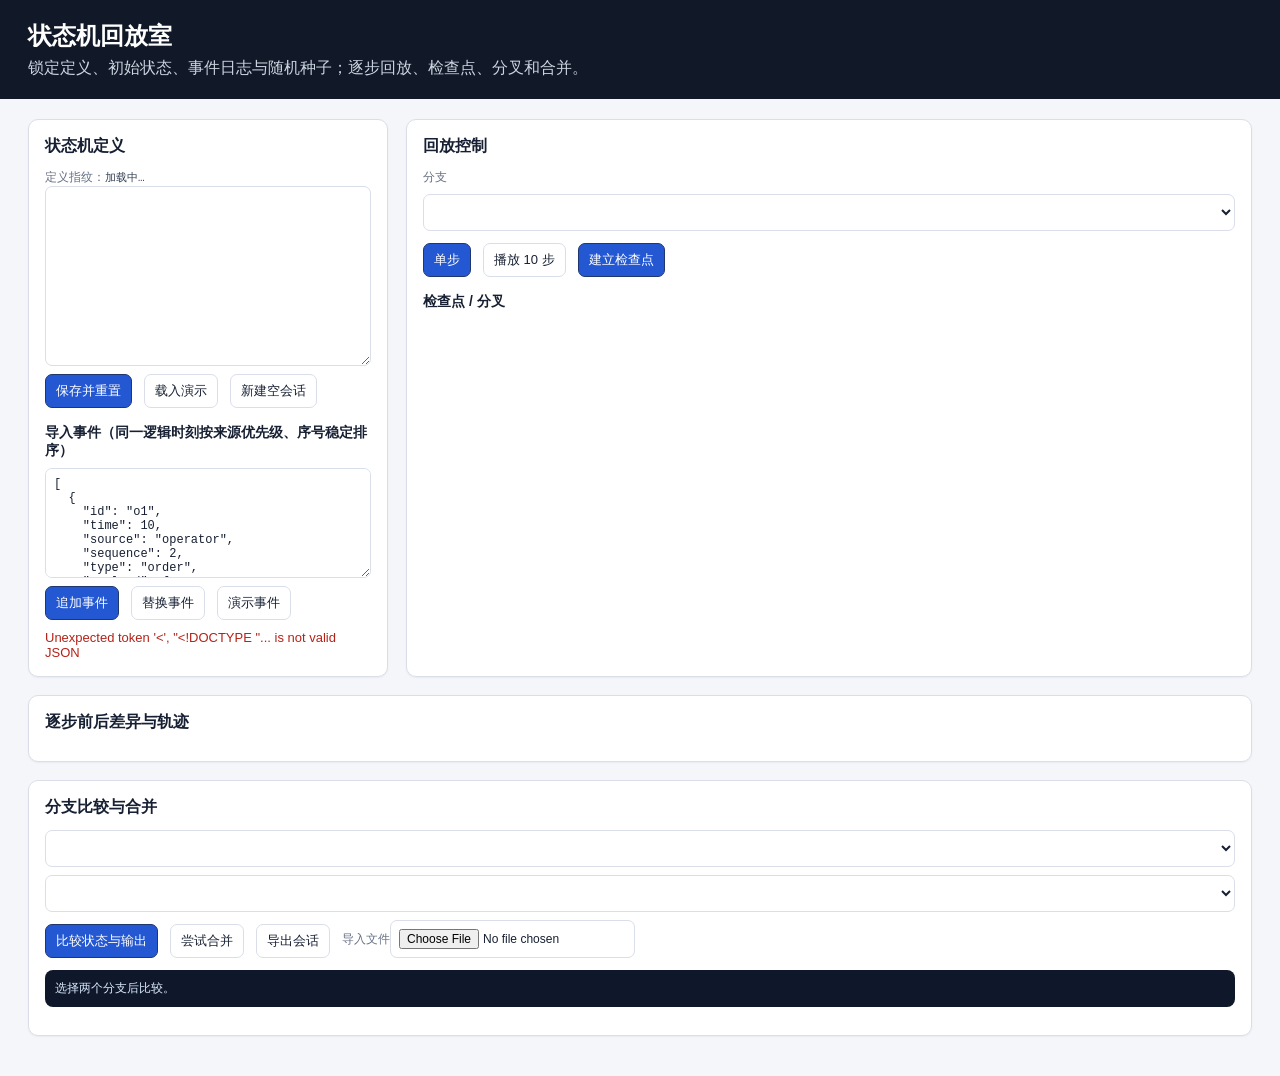
==== app/src/main/resources/web/index.html @ 4bbd3655 "pwgsb 1140 run A: product snapshot (session 01a0caea-0fe8-73f0-a51a-90798ff68b48)" ====
<!doctype html>
<html lang="zh-CN">
<head>
  <meta charset="utf-8">
  <meta name="viewport" content="width=device-width, initial-scale=1">
  <title>状态机回放室</title>
  <style>
    :root { color-scheme: light; --ink:#172033; --muted:#667085; --line:#d9dee8; --panel:#fff; --bg:#f4f6fa; --blue:#2458d3; --red:#b42318; --green:#027a48; }
    * { box-sizing: border-box; }
    body { margin:0; font-family: -apple-system,BlinkMacSystemFont,"Segoe UI",sans-serif; background:var(--bg); color:var(--ink); }
    header { padding:20px 28px; background:#111827; color:#fff; }
    header h1 { margin:0 0 6px; font-size:24px; }
    header p { margin:0; color:#cbd5e1; }
    main { padding:20px 28px 40px; display:grid; grid-template-columns: 360px 1fr; gap:18px; }
    .panel { background:var(--panel); border:1px solid var(--line); border-radius:10px; padding:16px; box-shadow:0 1px 2px rgba(16,24,40,.05); }
    h2 { font-size:16px; margin:0 0 12px; }
    h3 { font-size:14px; margin:16px 0 8px; }
    label { display:block; font-size:12px; color:var(--muted); margin:8px 0 4px; }
    textarea, input, select { width:100%; border:1px solid var(--line); border-radius:7px; padding:8px; font:inherit; background:#fff; color:var(--ink); }
    textarea { min-height:180px; font-family:ui-monospace,SFMono-Regular,Menlo,monospace; font-size:12px; }
    .events { min-height:110px; }
    button { border:1px solid #20366f; background:var(--blue); color:#fff; border-radius:7px; padding:7px 10px; cursor:pointer; font-size:13px; margin:4px 4px 0 0; }
    button.secondary { background:#fff; color:var(--ink); border-color:var(--line); }
    button.danger { background:var(--red); border-color:var(--red); }
    .grid { display:grid; grid-template-columns:1fr 1fr; gap:10px; }
    .row { display:flex; align-items:center; gap:8px; flex-wrap:wrap; }
    .muted { color:var(--muted); font-size:12px; }
    .branch { border:1px solid var(--line); border-radius:8px; padding:10px; margin:8px 0; cursor:pointer; }
    .branch.active { border-color:var(--blue); box-shadow:0 0 0 2px rgba(36,88,211,.12); }
    .branch b { display:block; }
    .hash { font-family:ui-monospace,monospace; font-size:11px; word-break:break-all; color:#344054; }
    table { width:100%; border-collapse:collapse; font-size:12px; }
    th,td { border-bottom:1px solid var(--line); text-align:left; padding:7px; vertical-align:top; }
    th { color:var(--muted); font-weight:600; }
    pre { white-space:pre-wrap; word-break:break-word; background:#0f172a; color:#dbeafe; border-radius:8px; padding:10px; max-height:280px; overflow:auto; font-size:12px; }
    .pill { display:inline-block; border-radius:999px; padding:2px 8px; font-size:11px; background:#eef2ff; color:#3538cd; }
    .pill.fail { background:#fef3f2; color:var(--red); }
    .pill.ok { background:#ecfdf3; color:var(--green); }
    #message { min-height:20px; margin-top:10px; font-size:13px; }
    #message.error { color:var(--red); }
    #message.ok { color:var(--green); }
    .wide { grid-column:1 / -1; }
    @media (max-width: 980px) { main { grid-template-columns:1fr; } }
  </style>
</head>
<body>
<header>
  <h1>状态机回放室</h1>
  <p>锁定定义、初始状态、事件日志与随机种子；逐步回放、检查点、分叉和合并。</p>
</header>
<main>
  <section class="panel">
    <h2>状态机定义</h2>
    <div class="muted">定义指纹：<span id="definitionFingerprint" class="hash">加载中…</span></div>
    <textarea id="definition"></textarea>
    <div class="row">
      <button onclick="saveDefinition()">保存并重置</button>
      <button class="secondary" onclick="loadDemo()">载入演示</button>
      <button class="secondary" onclick="resetRoom()">新建空会话</button>
    </div>
    <h3>导入事件（同一逻辑时刻按来源优先级、序号稳定排序）</h3>
    <textarea id="events" class="events"></textarea>
    <div class="row">
      <button onclick="importEvents(false)">追加事件</button>
      <button class="secondary" onclick="importEvents(true)">替换事件</button>
      <button class="secondary" onclick="loadDemoEvents()">演示事件</button>
    </div>
    <div id="message"></div>
  </section>

  <section class="panel">
    <h2>回放控制</h2>
    <div class="row">
      <label style="margin:0">分支</label>
      <select id="branchSelect" onchange="selectBranch()"></select>
      <button onclick="step(1)">单步</button>
      <button class="secondary" onclick="step(10)">播放 10 步</button>
      <button onclick="checkpoint()">建立检查点</button>
    </div>
    <div id="branchStatus"></div>
    <h3>检查点 / 分叉</h3>
    <div id="checkpoints"></div>
  </section>

  <section class="panel wide">
    <h2>逐步前后差异与轨迹</h2>
    <div id="trace"></div>
  </section>

  <section class="panel wide">
    <h2>分支比较与合并</h2>
    <div class="row">
      <select id="compareLeft"></select>
      <select id="compareRight"></select>
      <button onclick="compare()">比较状态与输出</button>
      <button class="secondary" onclick="merge()">尝试合并</button>
      <button class="secondary" onclick="exportSession()">导出会话</button>
      <label class="secondary" style="display:inline-flex;align-items:center;margin:0">导入文件 <input id="importFile" type="file" accept="application/json" style="width:auto" onchange="importSessionFile(this)"></label>
    </div>
    <pre id="comparison">选择两个分支后比较。</pre>
  </section>
</main>
<script>
let state = null;
let branch = null;
let selectedBranch = 'main';
const demoEvents = [
  {id:'o1', time:10, source:'operator', sequence:2, type:'order', payload:{id:'A-1', kind:'normal'}},
  {id:'s1', time:10, source:'sensor', sequence:1, type:'wake', payload:{}},
  {id:'o2', time:12, source:'operator', sequence:1, type:'order', payload:{id:'B-2', kind:'bad'}},
  {id:'r1', time:20, source:'timer', sequence:1, type:'reset', payload:{}}
];

async function api(path, options = {}) {
  const response = await fetch(path, {headers:{'Content-Type':'application/json'}, ...options});
  const data = await response.json();
  if (!response.ok) throw Object.assign(new Error(data.error || 'request failed'), {data});
  return data;
}

function show(message, ok = true) {
  const el = document.getElementById('message');
  el.textContent = message;
  el.className = ok ? 'ok' : 'error';
}

async function refresh() {
  state = await api('/api/state');
  document.getElementById('definitionFingerprint').textContent = state.definitionFingerprint;
  if (!document.getElementById('definition').dataset.touched) {
    document.getElementById('definition').value = JSON.stringify(state.definition, null, 2);
  }
  renderBranchSelectors();
  await selectBranch();
}

function renderBranchSelectors() {
  const options = state.branches.map(b => `<option value="${b.id}" ${b.id === selectedBranch ? 'selected' : ''}>${escapeHtml(b.name)} (${b.id})</option>`).join('');
  for (const id of ['branchSelect','compareLeft','compareRight']) document.getElementById(id).innerHTML = options;
  const ids = state.branches.map(b => b.id);
  if (ids[1]) document.getElementById('compareRight').value = ids[1];
}

async function selectBranch() {
  selectedBranch = document.getElementById('branchSelect').value;
  branch = await api('/api/branches/' + encodeURIComponent(selectedBranch));
  renderStatus();
  renderCheckpoints();
  renderTrace();
}

function renderStatus() {
  const pending = branch.events.length;
  document.getElementById('branchStatus').innerHTML = `
    <p><span class="pill">${escapeHtml(branch.state)}</span> 步数 ${branch.cursor} / 外部事件 ${pending}，内部待处理 ${branch.pendingInternal}</p>
    <p class="hash">状态 ${branch.stateHash}<br>轨迹 ${branch.traceHash}</p>
    <pre>${escapeHtml(JSON.stringify(branch.vars, null, 2))}</pre>`;
}

function renderCheckpoints() {
  const mine = state.checkpoints.filter(c => c.branchId === selectedBranch || c.id === 'checkpoint-root');
  document.getElementById('checkpoints').innerHTML = mine.map(c => `
    <div class="branch">
      <b>${escapeHtml(c.id)} <span class="muted">step ${c.step}</span></b>
      <div class="hash">${c.traceHash}</div>
      <button class="secondary" onclick="fork('${c.id}')">从此分叉</button>
    </div>`).join('');
}

function renderTrace() {
  if (!branch.trace.length) {
    document.getElementById('trace').innerHTML = '<p class="muted">尚无轨迹。导入事件后点击单步。</p>';
    return;
  }
  document.getElementById('trace').innerHTML = `<table><thead><tr><th>#</th><th>事件</th><th>迁移</th><th>状态</th><th>差异</th><th>输出</th></tr></thead><tbody>
  ${branch.trace.map(step => `<tr>
    <td>${step.step}</td>
    <td><b>${escapeHtml(step.event.type)}</b><br><span class="muted">${escapeHtml(step.event.id)} @ ${step.event.time}</span>${step.event.internal ? '<br><span class="pill">内部</span>' : ''}</td>
    <td>${step.matched ? escapeHtml(step.transition || '') : '<span class="muted">未匹配</span>'}${step.failed ? '<br><span class="pill fail">失败</span>' : ''}<div class="muted">${step.error ? escapeHtml(step.error) : ''}</div></td>
    <td>${escapeHtml(step.fromState)} → ${escapeHtml(step.toState)}</td>
    <td>${step.changes.map(c => `${escapeHtml(c.path)}: ${short(c.before)} → ${short(c.after)}`).join('<br>') || '<span class="muted">无</span>'}</td>
    <td>${step.outputs.map(o => escapeHtml(o.name + (o.payload !== undefined ? ':' + JSON.stringify(o.payload) : ''))).join('<br>') || '<span class="muted">无</span>'}</td>
  </tr>`).join('')}
  </tbody></table>`;
}

async function saveDefinition() {
  try {
    const definition = JSON.parse(document.getElementById('definition').value);
    await api('/api/definition', {method:'PUT', body:JSON.stringify({definition})});
    document.getElementById('definition').dataset.touched = '';
    show('定义已保存，会话已按新定义重置。');
    await refresh();
  } catch (e) { show(e.message, false); }
}

async function importEvents(replace) {
  try {
    const events = JSON.parse(document.getElementById('events').value);
    await api(`/api/branches/${encodeURIComponent(selectedBranch)}/events`, {method:'POST', body:JSON.stringify({events, replace})});
    show('事件已导入。');
    await refresh();
  } catch (e) { show(e.message, false); }
}

async function step(count) {
  await api(`/api/branches/${encodeURIComponent(selectedBranch)}/step`, {method:'POST', body:JSON.stringify({count})});
  await refresh();
}

async function checkpoint() {
  await api(`/api/branches/${encodeURIComponent(selectedBranch)}/checkpoints`, {method:'POST', body:JSON.stringify({})});
  await refresh();
}

async function fork(checkpointId) {
  const name = prompt('新分支名称', 'fork-' + checkpointId);
  if (name === null) return;
  await api('/api/checkpoints/' + encodeURIComponent(checkpointId) + '/fork', {method:'POST', body:JSON.stringify({name})});
  await refresh();
}

async function compare() {
  const left = document.getElementById('compareLeft').value;
  const right = document.getElementById('compareRight').value;
  const data = await api(`/api/compare?left=${encodeURIComponent(left)}&right=${encodeURIComponent(right)}`);
  document.getElementById('comparison').textContent = JSON.stringify(data, null, 2);
}

async function merge() {
  try {
    const left = document.getElementById('compareLeft').value;
    const right = document.getElementById('compareRight').value;
    const name = prompt('合并分支名称', 'merge-' + left + '-' + right);
    if (name === null) return;
    await api('/api/merge', {method:'POST', body:JSON.stringify({left,right,name})});
    show('合并分支已建立。');
    await refresh();
  } catch (e) {
    document.getElementById('comparison').textContent = JSON.stringify(e.data || {error:e.message}, null, 2);
    show(e.message, false);
  }
}

async function exportSession() {
  const data = await api('/api/export');
  const blob = new Blob([JSON.stringify(data, null, 2)], {type:'application/json'});
  const url = URL.createObjectURL(blob);
  const a = document.createElement('a');
  a.href = url; a.download = 'replay-session.json'; a.click();
  URL.revokeObjectURL(url);
}

async function importSessionFile(input) {
  try {
    const text = await input.files[0].text();
    const data = JSON.parse(text);
    await api('/api/import', {method:'POST', body:JSON.stringify(data)});
    document.getElementById('definition').dataset.touched = '';
    show('会话已导入，轨迹哈希已校验。');
    await refresh();
  } catch (e) { show(e.message, false); }
}

function loadDemo() {
  document.getElementById('definition').dataset.touched = 'yes';
  document.getElementById('definition').value = JSON.stringify(defaultDefinition(), null, 2);
}
function loadDemoEvents() { document.getElementById('events').value = JSON.stringify(demoEvents, null, 2); }
async function resetRoom() {
  await api('/api/reset', {method:'POST'});
  document.getElementById('definition').dataset.touched = '';
  await refresh();
}
function defaultDefinition() {
  return {
    version:'demo-v1', initialState:'idle', seed:20260923,
    initialVariables:{accepted:0,retries:0,last:''},
    sourcePriority:{operator:10,sensor:5,timer:1,internal:100},
    transitions:[
      {name:'accept-order',from:'idle',event:'order',condition:"data.kind == 'normal'",to:'accepted',actions:[
        {type:'set',target:'vars.accepted',value:'vars.accepted + 1'},{type:'set',target:'vars.last',value:'data.id'},
        {type:'output',name:'orderAccepted',payload:'event.id'},{type:'emit',event:'reserve',timeDelta:0,source:'internal',sequence:1,payload:"'stock'"}]},
      {name:'reserve-stock',from:'accepted',event:'reserve',condition:"data == 'stock'",to:'reserved',actions:[{type:'output',name:'stockReserved'},{type:'randomInt',target:'vars.bin',min:'1',max:'4'}]},
      {name:'bad-order-retry',from:'idle',event:'order',condition:"data.kind == 'bad'",to:'failed',actions:[{type:'set',target:'vars.retries',value:'vars.retries + 1'},{type:'output',name:'beforeFailure'},{type:'fail',error:"'inventory rejected bad order'",payload:'event.id'}]},
      {name:'reset',from:'*',event:'reset',condition:'',to:'idle',actions:[{type:'output',name:'reset'}]}
    ]
  };
}
function short(value) { return escapeHtml(value === undefined ? '∅' : JSON.stringify(value)); }
function escapeHtml(value) { return String(value ?? '').replace(/[&<>"]/g, c => ({'&':'&amp;','<':'&lt;','>':'&gt;','"':'&quot;'}[c])); }
loadDemoEvents();
refresh().catch(e => show(e.message, false));
</script>
</body>
</html>
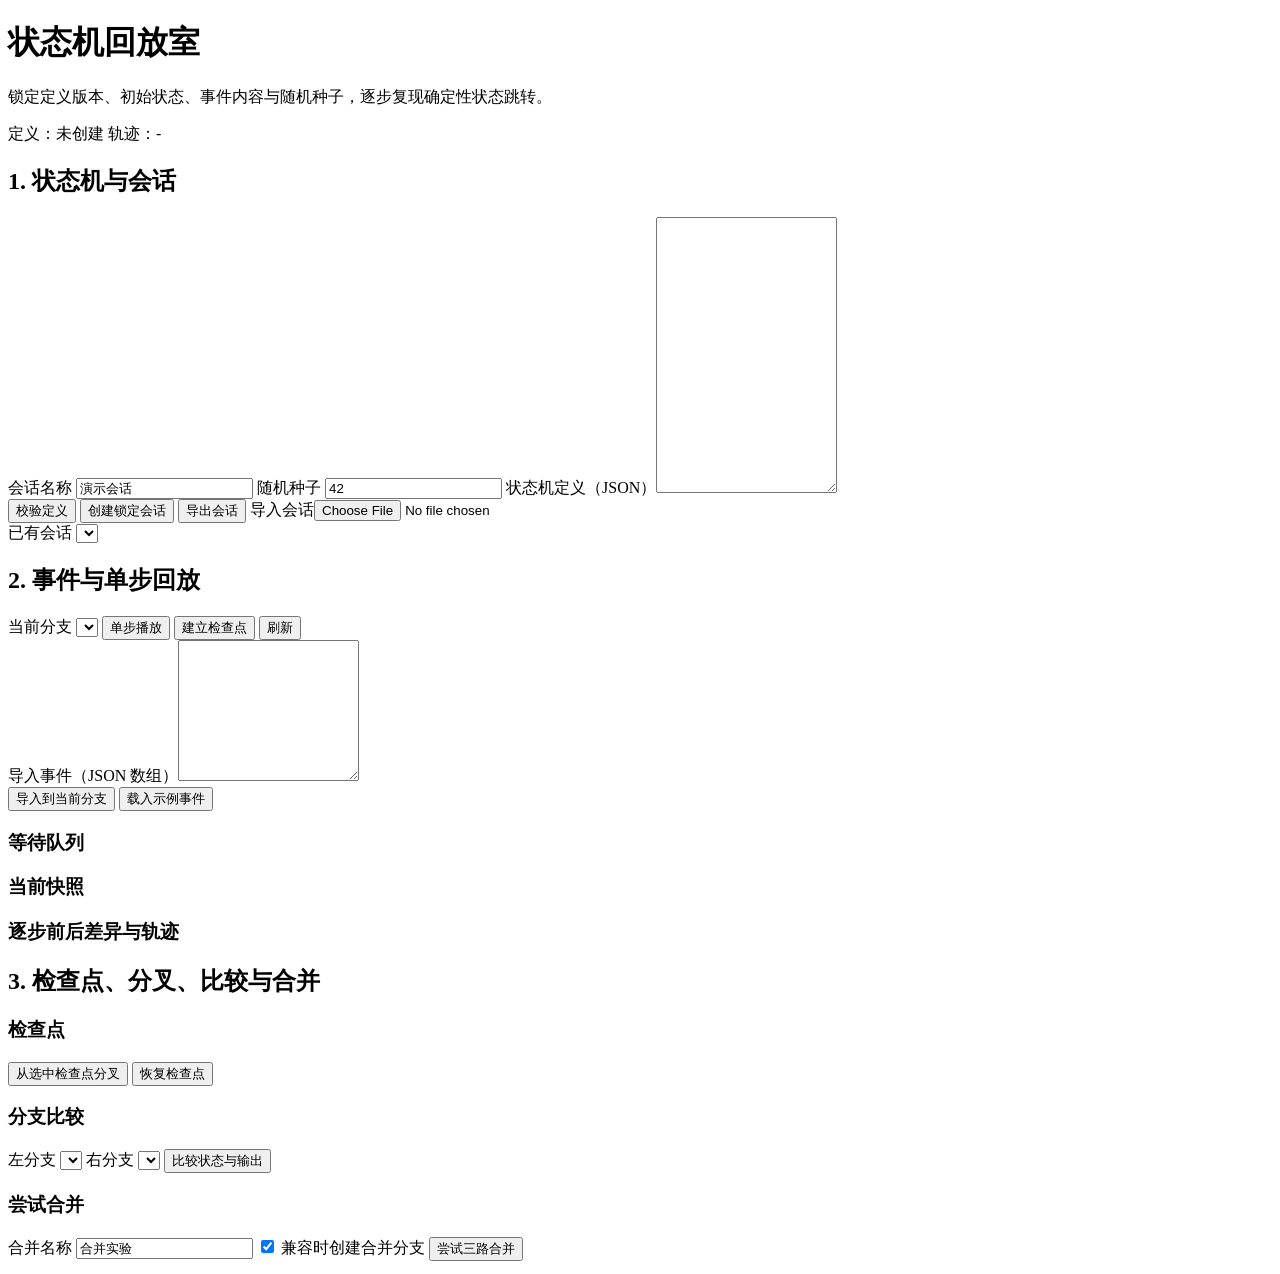
==== commit ca775247: "pwgsb 1140 run A: product snapshot (session 01a0d18c-c632-78c3-a6ed-d559bff7db9a)" ====
--- a/app/src/main/resources/web/index.html
+++ b/app/src/main/resources/web/index.html
@@ -4,293 +4,103 @@
   <meta charset="utf-8">
   <meta name="viewport" content="width=device-width, initial-scale=1">
   <title>状态机回放室</title>
-  <style>
-    :root { color-scheme: light; --ink:#172033; --muted:#667085; --line:#d9dee8; --panel:#fff; --bg:#f4f6fa; --blue:#2458d3; --red:#b42318; --green:#027a48; }
-    * { box-sizing: border-box; }
-    body { margin:0; font-family: -apple-system,BlinkMacSystemFont,"Segoe UI",sans-serif; background:var(--bg); color:var(--ink); }
-    header { padding:20px 28px; background:#111827; color:#fff; }
-    header h1 { margin:0 0 6px; font-size:24px; }
-    header p { margin:0; color:#cbd5e1; }
-    main { padding:20px 28px 40px; display:grid; grid-template-columns: 360px 1fr; gap:18px; }
-    .panel { background:var(--panel); border:1px solid var(--line); border-radius:10px; padding:16px; box-shadow:0 1px 2px rgba(16,24,40,.05); }
-    h2 { font-size:16px; margin:0 0 12px; }
-    h3 { font-size:14px; margin:16px 0 8px; }
-    label { display:block; font-size:12px; color:var(--muted); margin:8px 0 4px; }
-    textarea, input, select { width:100%; border:1px solid var(--line); border-radius:7px; padding:8px; font:inherit; background:#fff; color:var(--ink); }
-    textarea { min-height:180px; font-family:ui-monospace,SFMono-Regular,Menlo,monospace; font-size:12px; }
-    .events { min-height:110px; }
-    button { border:1px solid #20366f; background:var(--blue); color:#fff; border-radius:7px; padding:7px 10px; cursor:pointer; font-size:13px; margin:4px 4px 0 0; }
-    button.secondary { background:#fff; color:var(--ink); border-color:var(--line); }
-    button.danger { background:var(--red); border-color:var(--red); }
-    .grid { display:grid; grid-template-columns:1fr 1fr; gap:10px; }
-    .row { display:flex; align-items:center; gap:8px; flex-wrap:wrap; }
-    .muted { color:var(--muted); font-size:12px; }
-    .branch { border:1px solid var(--line); border-radius:8px; padding:10px; margin:8px 0; cursor:pointer; }
-    .branch.active { border-color:var(--blue); box-shadow:0 0 0 2px rgba(36,88,211,.12); }
-    .branch b { display:block; }
-    .hash { font-family:ui-monospace,monospace; font-size:11px; word-break:break-all; color:#344054; }
-    table { width:100%; border-collapse:collapse; font-size:12px; }
-    th,td { border-bottom:1px solid var(--line); text-align:left; padding:7px; vertical-align:top; }
-    th { color:var(--muted); font-weight:600; }
-    pre { white-space:pre-wrap; word-break:break-word; background:#0f172a; color:#dbeafe; border-radius:8px; padding:10px; max-height:280px; overflow:auto; font-size:12px; }
-    .pill { display:inline-block; border-radius:999px; padding:2px 8px; font-size:11px; background:#eef2ff; color:#3538cd; }
-    .pill.fail { background:#fef3f2; color:var(--red); }
-    .pill.ok { background:#ecfdf3; color:var(--green); }
-    #message { min-height:20px; margin-top:10px; font-size:13px; }
-    #message.error { color:var(--red); }
-    #message.ok { color:var(--green); }
-    .wide { grid-column:1 / -1; }
-    @media (max-width: 980px) { main { grid-template-columns:1fr; } }
-  </style>
+  <link rel="stylesheet" href="/styles.css">
 </head>
 <body>
-<header>
-  <h1>状态机回放室</h1>
-  <p>锁定定义、初始状态、事件日志与随机种子；逐步回放、检查点、分叉和合并。</p>
-</header>
-<main>
-  <section class="panel">
-    <h2>状态机定义</h2>
-    <div class="muted">定义指纹：<span id="definitionFingerprint" class="hash">加载中…</span></div>
-    <textarea id="definition"></textarea>
-    <div class="row">
-      <button onclick="saveDefinition()">保存并重置</button>
-      <button class="secondary" onclick="loadDemo()">载入演示</button>
-      <button class="secondary" onclick="resetRoom()">新建空会话</button>
+  <header>
+    <div>
+      <h1>状态机回放室</h1>
+      <p>锁定定义版本、初始状态、事件内容与随机种子，逐步复现确定性状态跳转。</p>
     </div>
-    <h3>导入事件（同一逻辑时刻按来源优先级、序号稳定排序）</h3>
-    <textarea id="events" class="events"></textarea>
-    <div class="row">
-      <button onclick="importEvents(false)">追加事件</button>
-      <button class="secondary" onclick="importEvents(true)">替换事件</button>
-      <button class="secondary" onclick="loadDemoEvents()">演示事件</button>
+    <div class="badges">
+      <span id="definitionFingerprint">定义：未创建</span>
+      <span id="trajectoryHash">轨迹：-</span>
     </div>
-    <div id="message"></div>
-  </section>
+  </header>
 
-  <section class="panel">
-    <h2>回放控制</h2>
-    <div class="row">
-      <label style="margin:0">分支</label>
-      <select id="branchSelect" onchange="selectBranch()"></select>
-      <button onclick="step(1)">单步</button>
-      <button class="secondary" onclick="step(10)">播放 10 步</button>
-      <button onclick="checkpoint()">建立检查点</button>
+  <main>
+    <section class="panel setup">
+      <h2>1. 状态机与会话</h2>
+      <label>会话名称 <input id="sessionName" value="演示会话"></label>
+      <label>随机种子 <input id="seed" type="number" value="42"></label>
+      <label>状态机定义（JSON）<textarea id="definition" rows="18" spellcheck="false"></textarea></label>
+      <div class="toolbar">
+        <button id="validateDefinition">校验定义</button>
+        <button id="createSession" class="primary">创建锁定会话</button>
+        <button id="exportSession">导出会话</button>
+        <label class="fileButton">导入会话<input id="importSessionFile" type="file" accept="application/json"></label>
+      </div>
+      <label>已有会话
+        <select id="sessionSelect"></select>
+      </label>
+    </section>
+
+    <section class="panel runtime">
+      <h2>2. 事件与单步回放</h2>
+      <div class="toolbar wrap">
+        <label>当前分支 <select id="branchSelect"></select></label>
+        <button id="stepButton" class="primary">单步播放</button>
+        <button id="checkpointButton">建立检查点</button>
+        <button id="refreshButton">刷新</button>
+      </div>
+      <label>导入事件（JSON 数组）<textarea id="events" rows="9" spellcheck="false"></textarea></label>
+      <div class="toolbar">
+        <button id="importEvents">导入到当前分支</button>
+        <button id="loadSampleEvents">载入示例事件</button>
+      </div>
+      <div class="gridTwo">
+        <div>
+          <h3>等待队列</h3>
+          <div id="queue" class="scrollbox"></div>
+        </div>
+        <div>
+          <h3>当前快照</h3>
+          <pre id="snapshot" class="scrollbox"></pre>
+        </div>
+      </div>
+      <h3>逐步前后差异与轨迹</h3>
+      <div id="steps" class="steps"></div>
+    </section>
+
+    <section class="panel branches">
+      <h2>3. 检查点、分叉、比较与合并</h2>
+      <div class="gridThree">
+        <div>
+          <h3>检查点</h3>
+          <div id="checkpoints" class="scrollbox tall"></div>
+          <div class="toolbar wrap">
+            <button id="forkButton">从选中检查点分叉</button>
+            <button id="restoreButton">恢复检查点</button>
+          </div>
+        </div>
+        <div>
+          <h3>分支比较</h3>
+          <label>左分支 <select id="compareLeft"></select></label>
+          <label>右分支 <select id="compareRight"></select></label>
+          <button id="compareButton">比较状态与输出</button>
+          <pre id="comparison" class="scrollbox tall"></pre>
+        </div>
+        <div>
+          <h3>尝试合并</h3>
+          <label>合并名称 <input id="mergeName" value="合并实验"></label>
+          <label class="check"><input id="mergeCreate" type="checkbox" checked> 兼容时创建合并分支</label>
+          <button id="mergeButton">尝试三路合并</button>
+          <pre id="mergeResult" class="scrollbox tall"></pre>
+        </div>
+      </div>
+    </section>
+  </main>
+
+  <dialog id="exportDialog">
+    <h3>导出的会话</h3>
+    <textarea id="exportText" rows="18" spellcheck="false"></textarea>
+    <div class="toolbar end">
+      <button id="copyExport">复制</button>
+      <button id="closeExport">关闭</button>
     </div>
-    <div id="branchStatus"></div>
-    <h3>检查点 / 分叉</h3>
-    <div id="checkpoints"></div>
-  </section>
+  </dialog>
 
-  <section class="panel wide">
-    <h2>逐步前后差异与轨迹</h2>
-    <div id="trace"></div>
-  </section>
-
-  <section class="panel wide">
-    <h2>分支比较与合并</h2>
-    <div class="row">
-      <select id="compareLeft"></select>
-      <select id="compareRight"></select>
-      <button onclick="compare()">比较状态与输出</button>
-      <button class="secondary" onclick="merge()">尝试合并</button>
-      <button class="secondary" onclick="exportSession()">导出会话</button>
-      <label class="secondary" style="display:inline-flex;align-items:center;margin:0">导入文件 <input id="importFile" type="file" accept="application/json" style="width:auto" onchange="importSessionFile(this)"></label>
-    </div>
-    <pre id="comparison">选择两个分支后比较。</pre>
-  </section>
-</main>
-<script>
-let state = null;
-let branch = null;
-let selectedBranch = 'main';
-const demoEvents = [
-  {id:'o1', time:10, source:'operator', sequence:2, type:'order', payload:{id:'A-1', kind:'normal'}},
-  {id:'s1', time:10, source:'sensor', sequence:1, type:'wake', payload:{}},
-  {id:'o2', time:12, source:'operator', sequence:1, type:'order', payload:{id:'B-2', kind:'bad'}},
-  {id:'r1', time:20, source:'timer', sequence:1, type:'reset', payload:{}}
-];
-
-async function api(path, options = {}) {
-  const response = await fetch(path, {headers:{'Content-Type':'application/json'}, ...options});
-  const data = await response.json();
-  if (!response.ok) throw Object.assign(new Error(data.error || 'request failed'), {data});
-  return data;
-}
-
-function show(message, ok = true) {
-  const el = document.getElementById('message');
-  el.textContent = message;
-  el.className = ok ? 'ok' : 'error';
-}
-
-async function refresh() {
-  state = await api('/api/state');
-  document.getElementById('definitionFingerprint').textContent = state.definitionFingerprint;
-  if (!document.getElementById('definition').dataset.touched) {
-    document.getElementById('definition').value = JSON.stringify(state.definition, null, 2);
-  }
-  renderBranchSelectors();
-  await selectBranch();
-}
-
-function renderBranchSelectors() {
-  const options = state.branches.map(b => `<option value="${b.id}" ${b.id === selectedBranch ? 'selected' : ''}>${escapeHtml(b.name)} (${b.id})</option>`).join('');
-  for (const id of ['branchSelect','compareLeft','compareRight']) document.getElementById(id).innerHTML = options;
-  const ids = state.branches.map(b => b.id);
-  if (ids[1]) document.getElementById('compareRight').value = ids[1];
-}
-
-async function selectBranch() {
-  selectedBranch = document.getElementById('branchSelect').value;
-  branch = await api('/api/branches/' + encodeURIComponent(selectedBranch));
-  renderStatus();
-  renderCheckpoints();
-  renderTrace();
-}
-
-function renderStatus() {
-  const pending = branch.events.length;
-  document.getElementById('branchStatus').innerHTML = `
-    <p><span class="pill">${escapeHtml(branch.state)}</span> 步数 ${branch.cursor} / 外部事件 ${pending}，内部待处理 ${branch.pendingInternal}</p>
-    <p class="hash">状态 ${branch.stateHash}<br>轨迹 ${branch.traceHash}</p>
-    <pre>${escapeHtml(JSON.stringify(branch.vars, null, 2))}</pre>`;
-}
-
-function renderCheckpoints() {
-  const mine = state.checkpoints.filter(c => c.branchId === selectedBranch || c.id === 'checkpoint-root');
-  document.getElementById('checkpoints').innerHTML = mine.map(c => `
-    <div class="branch">
-      <b>${escapeHtml(c.id)} <span class="muted">step ${c.step}</span></b>
-      <div class="hash">${c.traceHash}</div>
-      <button class="secondary" onclick="fork('${c.id}')">从此分叉</button>
-    </div>`).join('');
-}
-
-function renderTrace() {
-  if (!branch.trace.length) {
-    document.getElementById('trace').innerHTML = '<p class="muted">尚无轨迹。导入事件后点击单步。</p>';
-    return;
-  }
-  document.getElementById('trace').innerHTML = `<table><thead><tr><th>#</th><th>事件</th><th>迁移</th><th>状态</th><th>差异</th><th>输出</th></tr></thead><tbody>
-  ${branch.trace.map(step => `<tr>
-    <td>${step.step}</td>
-    <td><b>${escapeHtml(step.event.type)}</b><br><span class="muted">${escapeHtml(step.event.id)} @ ${step.event.time}</span>${step.event.internal ? '<br><span class="pill">内部</span>' : ''}</td>
-    <td>${step.matched ? escapeHtml(step.transition || '') : '<span class="muted">未匹配</span>'}${step.failed ? '<br><span class="pill fail">失败</span>' : ''}<div class="muted">${step.error ? escapeHtml(step.error) : ''}</div></td>
-    <td>${escapeHtml(step.fromState)} → ${escapeHtml(step.toState)}</td>
-    <td>${step.changes.map(c => `${escapeHtml(c.path)}: ${short(c.before)} → ${short(c.after)}`).join('<br>') || '<span class="muted">无</span>'}</td>
-    <td>${step.outputs.map(o => escapeHtml(o.name + (o.payload !== undefined ? ':' + JSON.stringify(o.payload) : ''))).join('<br>') || '<span class="muted">无</span>'}</td>
-  </tr>`).join('')}
-  </tbody></table>`;
-}
-
-async function saveDefinition() {
-  try {
-    const definition = JSON.parse(document.getElementById('definition').value);
-    await api('/api/definition', {method:'PUT', body:JSON.stringify({definition})});
-    document.getElementById('definition').dataset.touched = '';
-    show('定义已保存，会话已按新定义重置。');
-    await refresh();
-  } catch (e) { show(e.message, false); }
-}
-
-async function importEvents(replace) {
-  try {
-    const events = JSON.parse(document.getElementById('events').value);
-    await api(`/api/branches/${encodeURIComponent(selectedBranch)}/events`, {method:'POST', body:JSON.stringify({events, replace})});
-    show('事件已导入。');
-    await refresh();
-  } catch (e) { show(e.message, false); }
-}
-
-async function step(count) {
-  await api(`/api/branches/${encodeURIComponent(selectedBranch)}/step`, {method:'POST', body:JSON.stringify({count})});
-  await refresh();
-}
-
-async function checkpoint() {
-  await api(`/api/branches/${encodeURIComponent(selectedBranch)}/checkpoints`, {method:'POST', body:JSON.stringify({})});
-  await refresh();
-}
-
-async function fork(checkpointId) {
-  const name = prompt('新分支名称', 'fork-' + checkpointId);
-  if (name === null) return;
-  await api('/api/checkpoints/' + encodeURIComponent(checkpointId) + '/fork', {method:'POST', body:JSON.stringify({name})});
-  await refresh();
-}
-
-async function compare() {
-  const left = document.getElementById('compareLeft').value;
-  const right = document.getElementById('compareRight').value;
-  const data = await api(`/api/compare?left=${encodeURIComponent(left)}&right=${encodeURIComponent(right)}`);
-  document.getElementById('comparison').textContent = JSON.stringify(data, null, 2);
-}
-
-async function merge() {
-  try {
-    const left = document.getElementById('compareLeft').value;
-    const right = document.getElementById('compareRight').value;
-    const name = prompt('合并分支名称', 'merge-' + left + '-' + right);
-    if (name === null) return;
-    await api('/api/merge', {method:'POST', body:JSON.stringify({left,right,name})});
-    show('合并分支已建立。');
-    await refresh();
-  } catch (e) {
-    document.getElementById('comparison').textContent = JSON.stringify(e.data || {error:e.message}, null, 2);
-    show(e.message, false);
-  }
-}
-
-async function exportSession() {
-  const data = await api('/api/export');
-  const blob = new Blob([JSON.stringify(data, null, 2)], {type:'application/json'});
-  const url = URL.createObjectURL(blob);
-  const a = document.createElement('a');
-  a.href = url; a.download = 'replay-session.json'; a.click();
-  URL.revokeObjectURL(url);
-}
-
-async function importSessionFile(input) {
-  try {
-    const text = await input.files[0].text();
-    const data = JSON.parse(text);
-    await api('/api/import', {method:'POST', body:JSON.stringify(data)});
-    document.getElementById('definition').dataset.touched = '';
-    show('会话已导入，轨迹哈希已校验。');
-    await refresh();
-  } catch (e) { show(e.message, false); }
-}
-
-function loadDemo() {
-  document.getElementById('definition').dataset.touched = 'yes';
-  document.getElementById('definition').value = JSON.stringify(defaultDefinition(), null, 2);
-}
-function loadDemoEvents() { document.getElementById('events').value = JSON.stringify(demoEvents, null, 2); }
-async function resetRoom() {
-  await api('/api/reset', {method:'POST'});
-  document.getElementById('definition').dataset.touched = '';
-  await refresh();
-}
-function defaultDefinition() {
-  return {
-    version:'demo-v1', initialState:'idle', seed:20260923,
-    initialVariables:{accepted:0,retries:0,last:''},
-    sourcePriority:{operator:10,sensor:5,timer:1,internal:100},
-    transitions:[
-      {name:'accept-order',from:'idle',event:'order',condition:"data.kind == 'normal'",to:'accepted',actions:[
-        {type:'set',target:'vars.accepted',value:'vars.accepted + 1'},{type:'set',target:'vars.last',value:'data.id'},
-        {type:'output',name:'orderAccepted',payload:'event.id'},{type:'emit',event:'reserve',timeDelta:0,source:'internal',sequence:1,payload:"'stock'"}]},
-      {name:'reserve-stock',from:'accepted',event:'reserve',condition:"data == 'stock'",to:'reserved',actions:[{type:'output',name:'stockReserved'},{type:'randomInt',target:'vars.bin',min:'1',max:'4'}]},
-      {name:'bad-order-retry',from:'idle',event:'order',condition:"data.kind == 'bad'",to:'failed',actions:[{type:'set',target:'vars.retries',value:'vars.retries + 1'},{type:'output',name:'beforeFailure'},{type:'fail',error:"'inventory rejected bad order'",payload:'event.id'}]},
-      {name:'reset',from:'*',event:'reset',condition:'',to:'idle',actions:[{type:'output',name:'reset'}]}
-    ]
-  };
-}
-function short(value) { return escapeHtml(value === undefined ? '∅' : JSON.stringify(value)); }
-function escapeHtml(value) { return String(value ?? '').replace(/[&<>"]/g, c => ({'&':'&amp;','<':'&lt;','>':'&gt;','"':'&quot;'}[c])); }
-loadDemoEvents();
-refresh().catch(e => show(e.message, false));
-</script>
+  <div id="toast"></div>
+  <script src="/app.js"></script>
 </body>
 </html>
